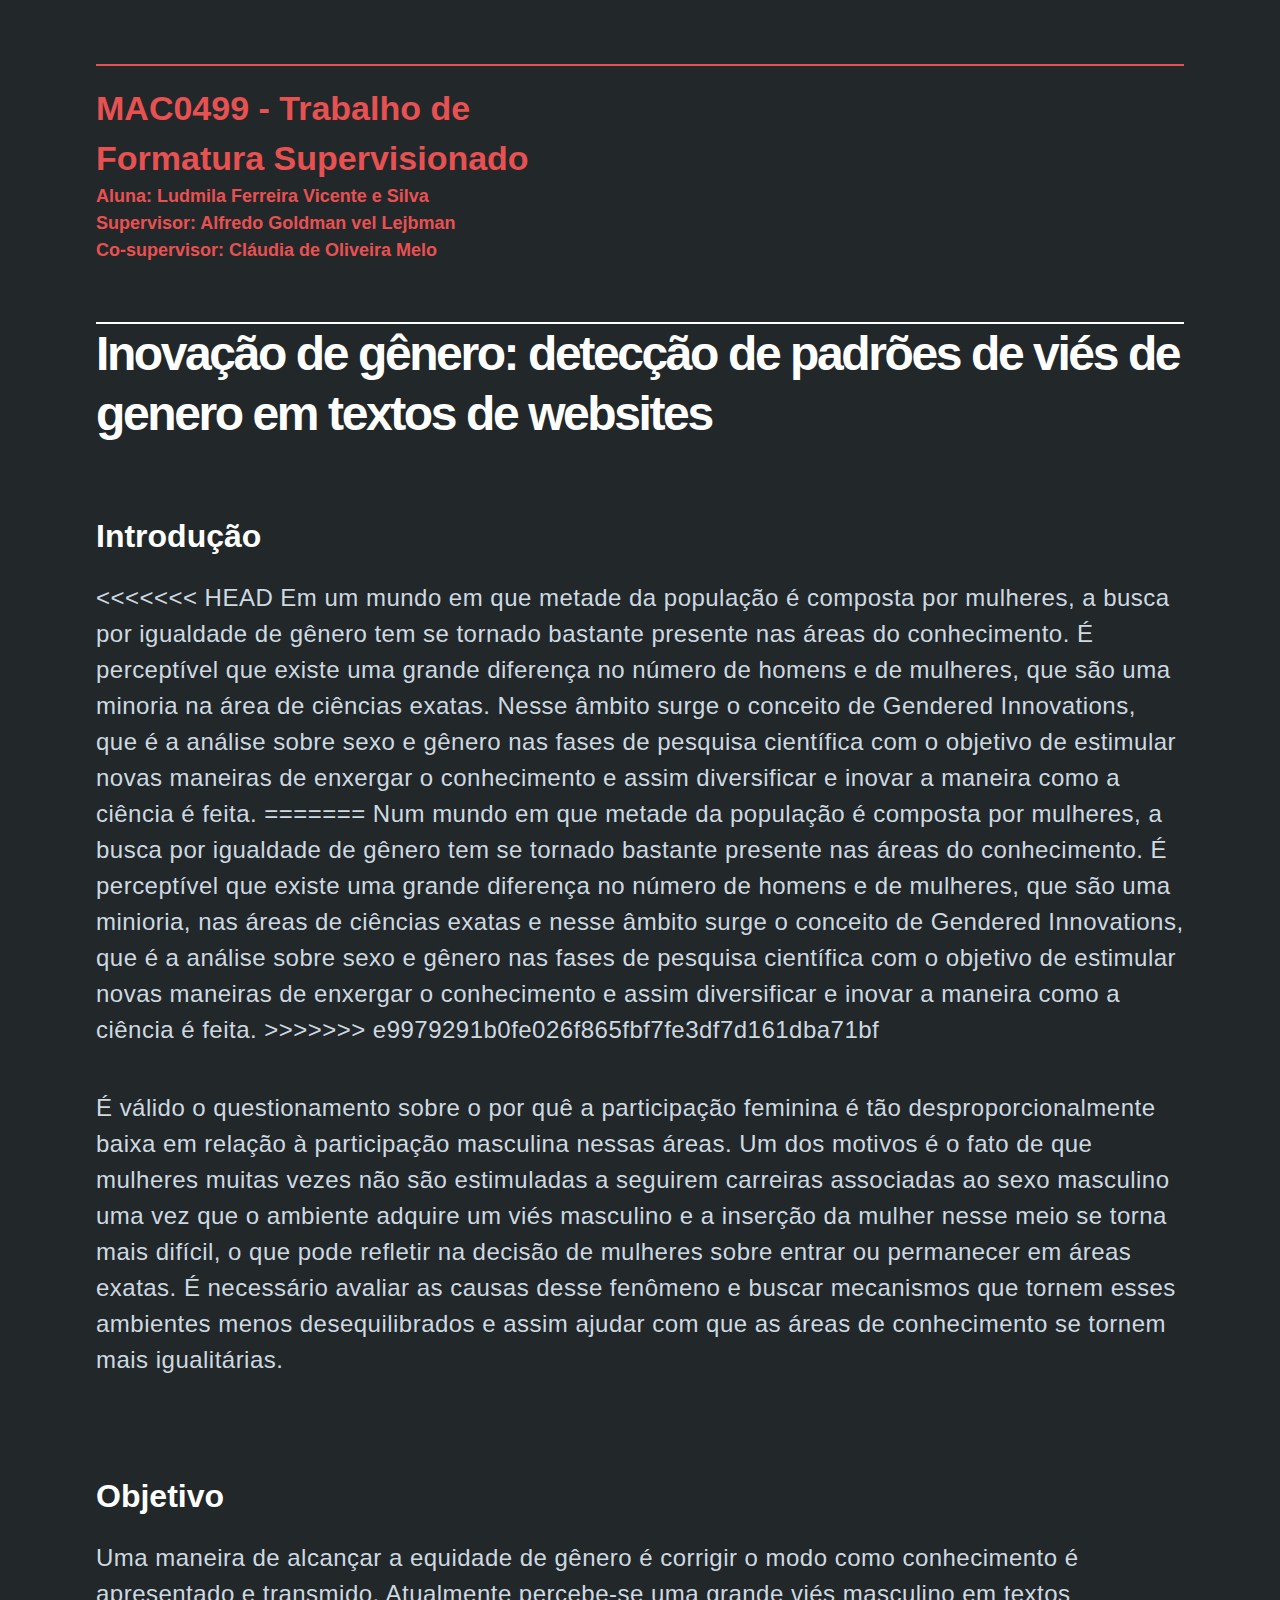
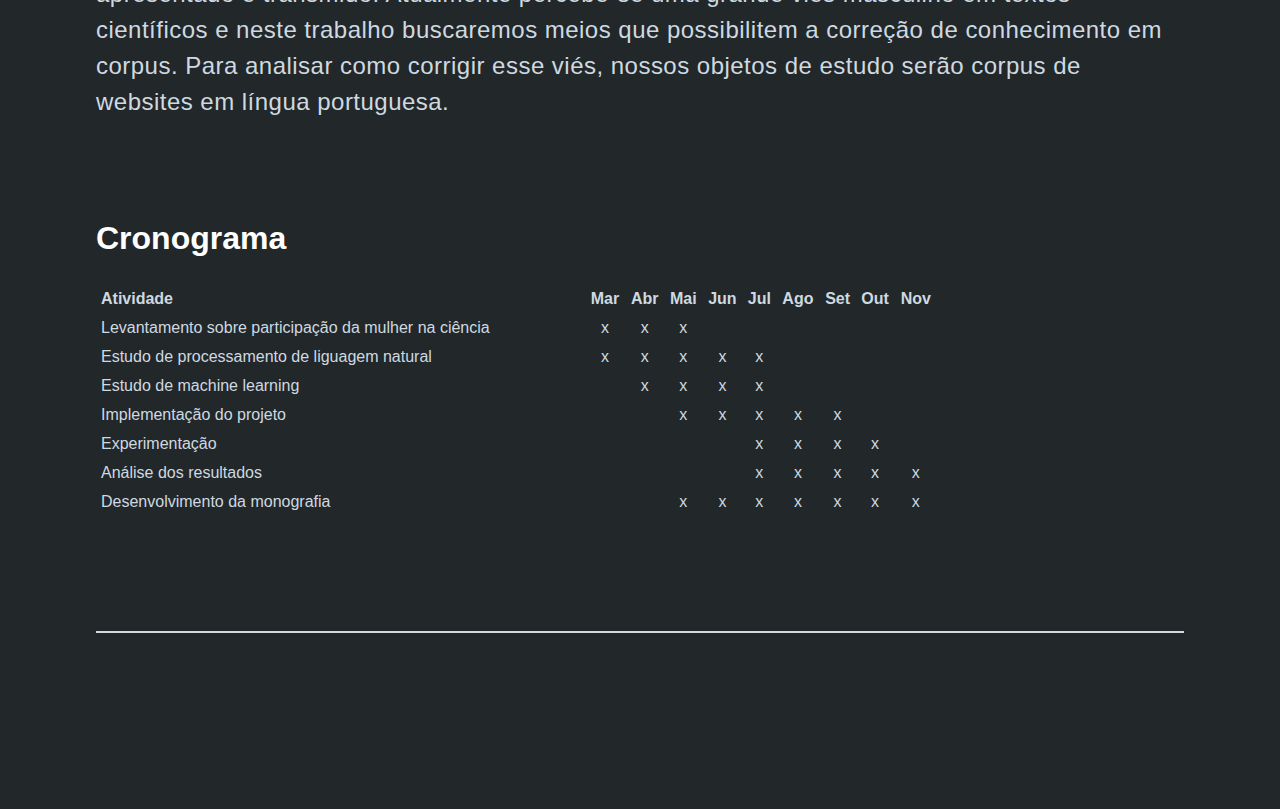
==== index.html @ a2ff805c "commit inicial" ====
<!doctype html>
<html>
<head>
	<meta charset="utf-8">
	<meta http-equiv="X-UA-Compatible" content="IE=edge">
	<meta name="viewport" content="width=device-width, initial-scale=1.0">

	<link rel="shortcut icon" href="img/favicon.ico"> 
	<link rel="stylesheet" href="css/vendor/fluidbox.min.css">
	<link rel="stylesheet" href="css/main.css">

	<title>Trabalho de Formatura Supervisionado</title>

</head>
<body>


	<header>

		<div id="logo-container">
			<div id="logo"><a href="/">MAC0499 - Trabalho de Formatura Supervisionado</a></div>
			<div id="subtitle"> <b>Aluna:</b> Ludmila Ferreira Vicente e Silva</div>
			<div id="subtitle"> <b>Supervisor:</b> Alfredo Goldman vel Lejbman </div>
			<div id="subtitle"> <b>Co-supervisor:</b> Cláudia de Oliveira Melo </div>
			<div id="subtitle"></div>
		</div>
<!-- 		<nav>
			<ul>
				<li><a href="#">Link 1</a></li>
				<li><a href="#">Link 2</a></li>
				<li><a href="#">Link 3</a></li> 
				<li><a href="mailto:your@address.com" class="bordered">Contact</a></li>
			</ul>
		</nav> -->

	</header>

	<div id="content">

		<section class="intro">
			<h1>Inovação de gênero: detecção de padrões de viés de genero em textos de websites</h1>
			&nbsp
			<h2>Introdução</h2>
			&nbsp
			<p>
<<<<<<< HEAD
				Em um mundo em que metade da população é composta por mulheres, a busca por igualdade de gênero tem se tornado bastante presente nas áreas do conhecimento. É perceptível que existe uma grande diferença no número de homens e de mulheres, que são uma minoria na área de ciências exatas. Nesse âmbito surge o conceito de Gendered Innovations, que é a análise sobre sexo e gênero nas fases de pesquisa científica com o objetivo de estimular novas maneiras de enxergar o conhecimento e assim diversificar e inovar a maneira como a ciência é feita.   
=======
				Num mundo em que metade da população é composta por mulheres, a busca por igualdade de gênero tem se tornado bastante presente nas áreas do conhecimento. É perceptível que existe uma grande diferença no número de homens e de mulheres, que são uma minioria, nas áreas de ciências exatas e nesse âmbito surge o conceito de Gendered Innovations, que é a análise sobre sexo e gênero nas fases de pesquisa científica com o objetivo de estimular novas maneiras de enxergar o conhecimento e assim diversificar e inovar a maneira como a ciência é feita.  
>>>>>>> e9979291b0fe026f865fbf7fe3df7d161dba71bf
			</p>
			&nbsp
			<p>
				É válido o questionamento sobre o por quê a participação feminina é tão desproporcionalmente baixa em relação à participação masculina nessas áreas. Um dos motivos é o fato de que mulheres muitas vezes não são estimuladas a seguirem carreiras associadas ao sexo masculino uma vez que o ambiente adquire um viés masculino e a inserção da mulher nesse meio se torna mais difícil, o que pode refletir na decisão de mulheres sobre entrar ou permanecer em áreas exatas. É necessário avaliar as causas desse fenômeno e buscar mecanismos que tornem esses ambientes menos desequilibrados e assim ajudar com que as áreas de conhecimento se tornem mais igualitárias.
			</p>

		</section>

		<section class="intro">
			<h2>Objetivo </h2>
			&nbsp
			<p> Uma maneira de alcançar a equidade de gênero é corrigir o modo como conhecimento é apresentado e transmido. Atualmente percebe-se uma grande viés masculino em textos científicos e neste trabalho buscaremos meios que possibilitem a correção de conhecimento em corpus. Para analisar como corrigir esse viés, nossos objetos de estudo serão corpus de websites em língua portuguesa. 
			</p>			
		</section>

		<section class="intro">
			<h2>Cronograma</h2>

			&nbsp

			<table>
				<thead>
					<tr>
						<th class="title" >Atividade</th>
						<th>Mar</th>
						<th>Abr</th>
						<th>Mai</th>
						<th>Jun</th>
						<th>Jul</th>
						<th>Ago</th>
						<th>Set</th>
						<th>Out</th>
						<th>Nov</th>
					</tr>
				</thead>
				<tbody>
					<tr>
						<td>Levantamento sobre participação da mulher na ciência</td>
						<td class='tick'> x </td>
						<td class='tick'> x </td>
						<td class='tick'> x </td>
						<td class='tick'> </td>
						<td class='tick'> </td>
						<td class='tick'> </td>
						<td class='tick'> </td>
						<td class='tick'> </td>
						<td class='tick'> </td>
					</tr>
				
					<tr>
						<td>Estudo de processamento de liguagem natural</td>
						<td class='tick'> x </td>
						<td class='tick'> x </td>
						<td class='tick'> x </td>
						<td class='tick'> x </td>
						<td class='tick'> x </td>
						<td class='tick'> </td>
						<td class='tick'> </td>
						<td class='tick'> </td>
						<td class='tick'> </td>
					</tr>

					<tr>
						<td>Estudo de machine learning</td>
						<td class='tick'>  </td>
						<td class='tick'> x </td>
						<td class='tick'> x </td>
						<td class='tick'> x </td>
						<td class='tick'> x </td>
						<td class='tick'> </td>
						<td class='tick'> </td>
						<td class='tick'> </td>
						<td class='tick'> </td>
						<td class='tick'> </td>
					</tr>
						
					<tr>
						<td>Implementação do projeto</td>
						<td class='tick'> </td>
						<td class='tick'> </td>
						<td class='tick'> x </td>
						<td class='tick'> x </td>
						<td class='tick'> x </td>
						<td class='tick'> x </td>
						<td class='tick'> x </td>
						<td class='tick'> </td>
						<td class='tick'> </td>
						<td class='tick'> </td>
					</tr>

					<tr>
						<td>Experimentação</td>
						<td class='tick'> </td>
						<td class='tick'> </td>
						<td class='tick'> </td>
						<td class='tick'> </td>
						<td class='tick'> x </td>
						<td class='tick'> x </td>
						<td class='tick'> x </td>
						<td class='tick'> x </td>
						<td class='tick'> </td>
						<td class='tick'> </td>
					</tr>

					<tr>
						<td>Análise dos resultados </td>
						<td class='tick'> </td>
						<td class='tick'> </td>
						<td class='tick'> </td>
						<td class='tick'> </td>
						<td class='tick'> x </td>
						<td class='tick'> x </td>
						<td class='tick'> x </td>
						<td class='tick'> x </td>
						<td class='tick'> x </td>
						<td class='tick'> </td>
						
					</tr>

					<tr>
						<td>Desenvolvimento da monografia</td>
						<td class='tick'> </td>
						<td class='tick'> </td>
						<td class='tick'> x </td>
						<td class='tick'> x </td>
						<td class='tick'> x </td>
						<td class='tick'> x </td>
						<td class='tick'> x </td>
						<td class='tick'> x </td>
						<td class='tick'> x </td>
						
					</tr>

				</tbody>
			</table>
		</section>

		<section class="row">
			<div class="col-full">
				
			</div>
		</section>


 
	</div>

	<script src="//ajax.googleapis.com/ajax/libs/jquery/1.11.0/jquery.min.js"></script>
	<script>
	if (!window.jQuery) 
	{
	    document.write('<script src="js/vendor/jquery.1.11.min.js"><\/script>');
	}
	</script>

	<script src="js/vendor/jquery.fluidbox.min.js"></script>
	<script src="js/main.js"></script>

	<script>
	  (function(i,s,o,g,r,a,m){i['GoogleAnalyticsObject']=r;i[r]=i[r]||function(){
	  (i[r].q=i[r].q||[]).push(arguments)},i[r].l=1*new Date();a=s.createElement(o),
	  m=s.getElementsByTagName(o)[0];a.async=1;a.src=g;m.parentNode.insertBefore(a,m)
	  })(window,document,'script','//www.google-analytics.com/analytics.js','ga');

	  ga('create', 'YOUR_GOOGLE_ANALYTICS_ID', 'auto');
	  ga('send', 'pageview');

	</script>

</body>
</html>
---- css/vendor/fluidbox.min.css ----
.fluidbox{outline:0}.hidden{display:none}.fluidbox-overlay{background-color:rgba(255,255,255,.85);cursor:pointer;cursor:-webkit-zoom-out;cursor:-moz-zoom-out;opacity:0;position:fixed;top:0;left:0;bottom:0;right:0;transition:all .25s ease-in-out}.fluidbox-wrap{background-position:center center;background-size:cover;margin:0 auto;position:relative;transition:all .25s ease-in-out}.fluidbox-ghost{background-size:cover;background-position:center center;position:absolute;transition:all .25s ease-in-out}.fluidbox-closed .fluidbox-ghost{-webkit-transition-property:top,left,opacity,-webkit-transform;-moz-transition-property:top,left,opacity,-moz-transform;-o-transition-property:top,left,opacity,-o-transform;transition-property:top,left,opacity,transform;transition-delay:0,0,.25s,0}.fluidbox-closed .fluidbox-wrap img{transition-property:opacity;transition-delay:.25s;transition-duration:0s}
---- css/main.css ----
html, body, div, span, object, iframe,
h1, h2, h3, h4, h5, h6, p, blockquote, pre,
abbr, address, cite, code,
del, dfn, em, img, ins, kbd, q, samp,
small, strong, sub, sup, var,
b, i,
dl, dt, dd, ol, ul, li,
fieldset, form, label, legend,
table, caption, tbody, tfoot, thead, tr, th, td,
article, aside, canvas, details, figcaption, figure,
footer, header, hgroup, menu, nav, section, summary,
time, mark, audio, video {
  margin: 0;
  padding: 0;
  border: 0;
  outline: 0;
  vertical-align: baseline;
  background: transparent;
}

html, body {
  font-size: 100%;
}

article, aside, details, figcaption, figure, footer, header, hgroup, nav, section {
  display: block;
}

audio, canvas, video {
  display: inline-block;
}

audio:not([controls]) {
  display: none;
}

[hidden] {
  display: none;
}

html {
  font-size: 100%;
  -webkit-text-size-adjust: 100%;
  -ms-text-size-adjust: 100%;
}

html, button, input, select, textarea {
  font-family: sans-serif;
}

a:focus {
  outline: thin dotted;
  outline: 5px auto -webkit-focus-ring-color;
  outline-offset: -2px;
}
a:hover, a:active {
  outline: 0;
}

abbr[title] {
  border-bottom: 1px dotted;
}

b, strong {
  font-weight: bold;
}

blockquote {
  margin: 1em 40px;
}

dfn {
  font-style: italic;
}

mark {
  background: #ff0;
  color: #000;
}

pre, code, kbd, samp {
  font-family: monospace, serif;
  _font-family: 'courier new', monospace;
  font-size: 1em;
}

pre {
  white-space: pre;
  white-space: pre-wrap;
  word-wrap: break-word;
}

blockquote, q {
  quotes: none;
}
blockquote:before, blockquote:after, q:before, q:after {
  content: '';
  content: none;
}

small {
  font-size: 75%;
}

sub, sup {
  font-size: 75%;
  line-height: 0;
  position: relative;
  vertical-align: baseline;
}

sup {
  top: -0.5em;
}

sub {
  bottom: -0.25em;
}

nav ul, nav ol {
  list-style: none;
  list-style-image: none;
}

img {
  border: 0;
  height: auto;
  max-width: 100%;
  -ms-interpolation-mode: bicubic;
}

svg:not(:root) {
  overflow: hidden;
}

fieldset {
  border: 1px solid #c0c0c0;
  margin: 0 2px;
  padding: 0.35em 0.625em 0.75em;
}

legend {
  border: 0;
  padding: 0;
  white-space: normal;
}

button, input, select, textarea {
  font-size: 100%;
  margin: 0;
  vertical-align: baseline;
}

button, input {
  line-height: normal;
}

button, input[type="button"], input[type="reset"], input[type="submit"] {
  cursor: pointer;
  -webkit-appearance: button;
}

button[disabled], input[disabled] {
  cursor: default;
}

input[type="checkbox"], input[type="radio"] {
  box-sizing: border-box;
  padding: 0;
}

input[type="search"] {
  -webkit-appearance: textfield;
  -moz-box-sizing: content-box;
  -webkit-box-sizing: content-box;
  box-sizing: content-box;
}

input[type="search"]::-webkit-search-decoration, input[type="search"]::-webkit-search-cancel-button {
  -webkit-appearance: none;
}

button::-moz-focus-inner, input::-moz-focus-inner {
  border: 0;
  padding: 0;
}

textarea {
  overflow: auto;
  vertical-align: top;
}

table {
border-spacing: 5px;
width: 78%;
text-align: left;
}

td.tick {
text-align: center;
}

th {
text-align: center;
}

th.title {
text-align: left;
}

/* Neat 1.7.0
 * http://neat.bourbon.io
 * Copyright 2012-2014 thoughtbot, inc.
 * MIT License */
html {
  -webkit-box-sizing: border-box;
  -moz-box-sizing: border-box;
  box-sizing: border-box;
}

*, *:before, *:after {
  -webkit-box-sizing: inherit;
  -moz-box-sizing: inherit;
  box-sizing: inherit;
}

body {
  -webkit-font-feature-settings: "kern", "liga", "frac", "pnum";
  -moz-font-feature-settings: "kern", "liga", "frac", "pnum";
  -ms-font-feature-settings: "kern", "liga", "frac", "pnum";
  font-feature-settings: "kern", "liga", "frac", "pnum";
  -webkit-font-smoothing: antialiased;
  text-rendering: optimizeLegibility;
  background-color: #22272a;
  color: #ced9e0;
  font-family: "font-family: " Helvetica Neue ",Helvetica,Arial,sans-serif";
  font-size: 1em;
  line-height: 1.5;
}

h1,
h2,
h3,
h4,
h5,
h6 {
  font-family: "font-family: " Helvetica Neue ",Helvetica,Arial,sans-serif";
  line-height: 1.25;
  margin: 0;
  color: #fff;
}

h1 {
  font-size: 2.25em;
}

h2 {
  font-size: 2em;
}

h3 {
  font-size: 1.75em;
}

h4 {
  font-size: 1.5em;
}

h5 {
  font-size: 1.25em;
}

h6 {
  font-size: 1em;
}

p {
  margin: 0 0 0.75em;
  font-family: "font-family: " Helvetica Neue ",Helvetica,Arial,sans-serif";
}

a {
  -webkit-transition: color 0.1s linear;
  -moz-transition: color 0.1s linear;
  transition: color 0.1s linear;
  color: #ced9e0;
  text-decoration: none;
}
a:hover {
  color: #9fb5c2;
  border-color: #9fb5c2;
}
a:active, a:focus {
  color: #9fb5c2;
  border-color: #9fb5c2;
  outline: none;
}

header {
  color: #fff;
}

hr {
  border-bottom: 1px solid #ddd;
  border-left: none;
  border-right: none;
  border-top: none;
  margin: 1.5em 0;
}

img,
picture {
  margin: 0;
  max-width: 100%;
}

blockquote {
  border-left: 2px solid #ddd;
  color: #fdfdfe;
  margin: 1.5em 0;
  padding-left: 0.75em;
}

cite {
  color: white;
  font-style: italic;
}
cite:before {
  content: "\2014 \00A0";
}

body {
  padding-left: 1em;
  padding-right: 1em;
}

a {
  border-bottom: 1px solid #ced9e0;
}

a:hover {
  color: #e85151;
}

header {
  max-width: 68em;
  margin-left: auto;
  margin-right: auto;
  margin-top: 4em;
  border-top: 2px solid #e85151;
  opacity: 0;
  -webkit-transform: translateY(50px);
  -moz-transform: translateY(50px);
  -ms-transform: translateY(50px);
  -o-transform: translateY(50px);
  transform: translateY(50px);
  -webkit-transition: all 1200ms ease;
  -moz-transition: all 1200ms ease;
  transition: all 1200ms ease;
  -webkit-transition-delay: 50ms;
  -moz-transition-delay: 50ms;
  transition-delay: 50ms;
}
header:after {
  content: "";
  display: table;
  clear: both;
}
@media screen and (max-width: 540px) {
  header {
    margin-top: 2em;
  }
}
header #logo-container {
  float: left;
  display: block;
  margin-right: 2.35765%;
  width: 48.82117%;
}
header #logo-container:last-child {
  margin-right: 0;
}
@media screen and (max-width: 540px) {
  header #logo-container {
    float: left;
    display: block;
    margin-right: 7.42297%;
    width: 100%;
  }
  header #logo-container:last-child {
    margin-right: 0;
  }
}
header #logo-container #logo {
  padding-top: 0.5em;
  font-weight: bold;
  font-size: 34px;
  line-height: 50px;
  float: none;
}
header #logo-container #subtitle {
  color: #e85151;
  font-weight: bold;
  font-size: 18px;
}
header a {
  color: #e85151;
  text-decoration: none;
  border: none;
}
header a:hover {
  color: #d11c1c;
  border-color: #d11c1c;
}
header a:active, header a:focus {
  color: #d11c1c;
  border-color: #d11c1c;
}
header nav {
  text-align: right;
  float: left;
  display: block;
  margin-right: 2.35765%;
  width: 74.41059%;
}
header nav:last-child {
  margin-right: 0;
}
@media screen and (max-width: 540px) {
  header nav {
    text-align: left;
    margin-top: 1em;
    float: left;
    display: block;
    margin-right: 7.42297%;
    width: 100%;
  }
  header nav:last-child {
    margin-right: 0;
  }
}
header nav ul {
  padding-top: 0.5em;
  line-height: 60px;
}
header nav ul li {
  display: inline-block;
  margin-left: 1em;
}
@media screen and (max-width: 540px) {
  header nav ul li {
    margin-left: 0;
    margin-right: 1em;
  }
}
header nav ul li a {
  font-weight: bold;
}
header nav ul li a.bordered {
  border-radius: 0.2em;
  padding: 0.4em;
  padding-left: 0.8em;
  padding-right: 0.8em;
  border: 2px solid #e85151;
}

#content {
  max-width: 68em;
  margin-left: auto;
  margin-right: auto;
  padding-bottom: 2em;
  opacity: 0;
  -webkit-transform: translateY(50px);
  -moz-transform: translateY(50px);
  -ms-transform: translateY(50px);
  -o-transform: translateY(50px);
  transform: translateY(50px);
  -webkit-transition: all 1200ms ease;
  -moz-transition: all 1200ms ease;
  transition: all 1200ms ease;
  -webkit-transition-delay: 350ms;
  -moz-transition-delay: 350ms;
  transition-delay: 350ms;
}
#content:after {
  content: "";
  display: table;
  clear: both;
}
#content section.intro {
  max-width: 68em;
  margin-left: auto;
  margin-right: auto;
  margin-bottom: 5em;
}
#content section.intro:after {
  content: "";
  display: table;
  clear: both;
}
@media screen and (max-width: 540px) {
  #content section.intro {
    margin-bottom: 1em;
  }
}
#content section.intro h1 {
  font-size: 3em;
  border-top: 2px solid #fff;
  letter-spacing: -0.05em;
  margin-top: 1.2em;
  margin-bottom: 1em;
}
@media screen and (max-width: 540px) {
  #content section.intro h1 {
    font-size: 4em;
    line-height: 1.2em;
    padding-top: 0.4em;
  }
}
#content section.intro h1 span.nl {
  display: none;
}
@media screen and (max-width: 540px) {
  #content section.intro h1 span.nl {
    display: block;
  }
}
#content section.intro p {
  font-size: 1.5em;
  line-height: 1.5em;
  letter-spacing: 0.02em;
}
#content section.row {
  max-width: 68em;
  margin-left: auto;
  margin-right: auto;
  padding-top: 2em;
  padding-bottom: 5em;
}
#content section.row:after {
  content: "";
  display: table;
  clear: both;
}
#content section.row h2 {
  text-transform: uppercase;
  font-size: 1.0em;
  font-weight: bold;
  color: #e85151;
  margin-bottom: 0.05em;
}
#content section.row p {
  font-size: 1.2em;
  line-height: 1.6em;
}
#content section.row .col, #content section.row .col-full {
  float: left;
  display: block;
  margin-right: 2.35765%;
  width: 48.82117%;
  border-top: 2px solid #ced9e0;
  padding-top: 1em;
  padding-bottom: 3em;
}
#content section.row .col:last-child, #content section.row .col-full:last-child {
  margin-right: 0;
}
@media screen and (max-width: 540px) {
  #content section.row .col, #content section.row .col-full {
    float: left;
    display: block;
    margin-right: 7.42297%;
    width: 100%;
  }
  #content section.row .col:last-child, #content section.row .col-full:last-child {
    margin-right: 0;
  }
}
#content section.row .col-full {
  float: left;
  display: block;
  margin-right: 2.35765%;
  width: 100%;
}
#content section.row .col-full:last-child {
  margin-right: 0;
}
@media screen and (max-width: 540px) {
  #content section.row .col-full {
    float: left;
    display: block;
    margin-right: 7.42297%;
    width: 100%;
  }
  #content section.row .col-full:last-child {
    margin-right: 0;
  }
}
#content .photo-grid {
  display: -webkit-box;
  display: -moz-box;
  display: box;
  display: -webkit-flex;
  display: -moz-flex;
  display: -ms-flexbox;
  display: flex;
  -webkit-flex-flow: row wrap;
  -moz-flex-flow: row wrap;
  flex-flow: row wrap;
  -webkit-box-pack: justify;
  -moz-box-pack: justify;
  box-pack: justify;
  -webkit-justify-content: space-between;
  -moz-justify-content: space-between;
  -ms-justify-content: space-between;
  -o-justify-content: space-between;
  justify-content: space-between;
  -ms-flex-pack: justify;
}
#content .photo-grid a {
  margin-bottom: 20px;
  border: none;
  text-decoration: none;
}
#content .photo-grid a.col-1 {
  width: 100%;
}
#content .photo-grid a.col-2 {
  width: 49%;
  width: calc(50% - 12px);
}
#content .photo-grid a.col-3 {
  width: 32%;
  width: calc(33.33333% - 16px);
}
@media screen and (max-width: 540px) {
  #content .photo-grid a {
    margin-bottom: 10px;
  }
  #content .photo-grid a.col-2 {
    width: 49%;
    width: calc(50% - 7px);
  }
}

.loaded header {
  -webkit-transform: none;
  -moz-transform: none;
  -ms-transform: none;
  -o-transform: none;
  transform: none;
  opacity: 1;
}
.loaded #content {
  -webkit-transform: none;
  -moz-transform: none;
  -ms-transform: none;
  -o-transform: none;
  transform: none;
  opacity: 1;
}

/*# sourceMappingURL=main.css.map */
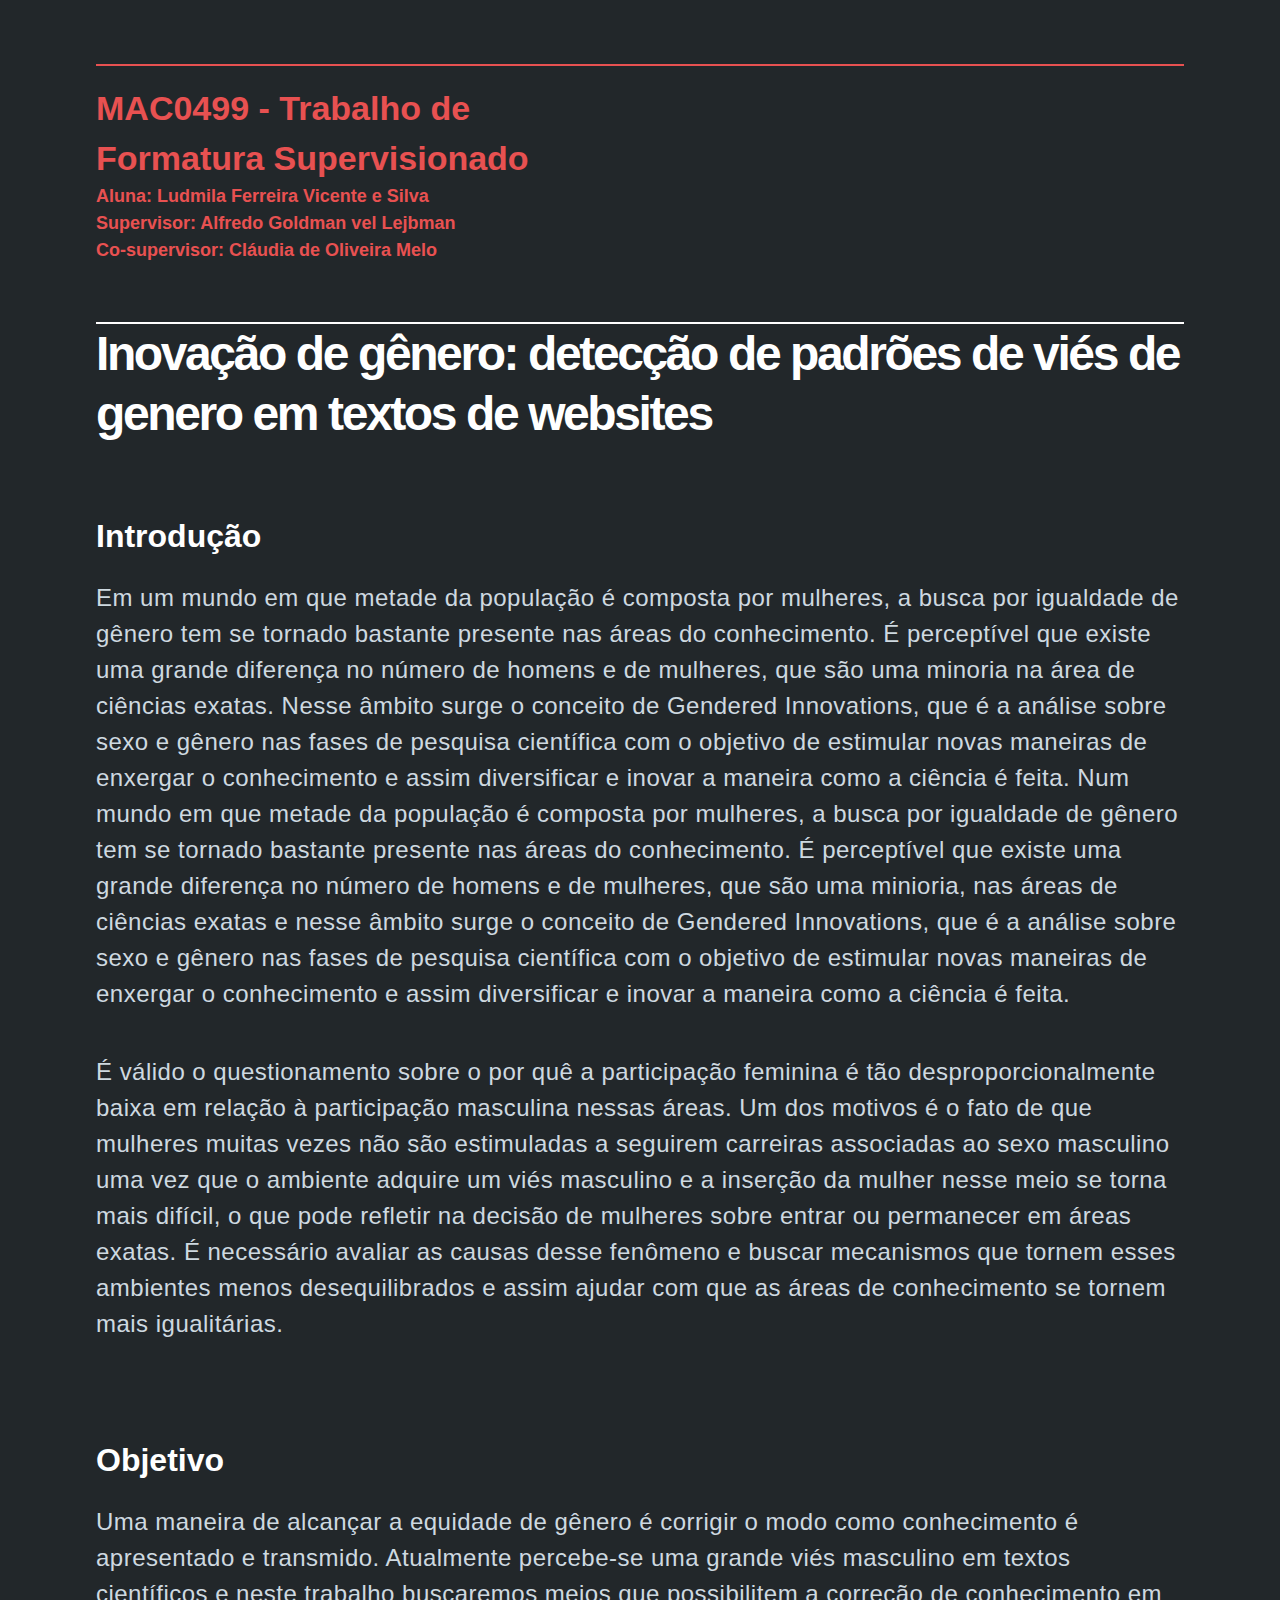
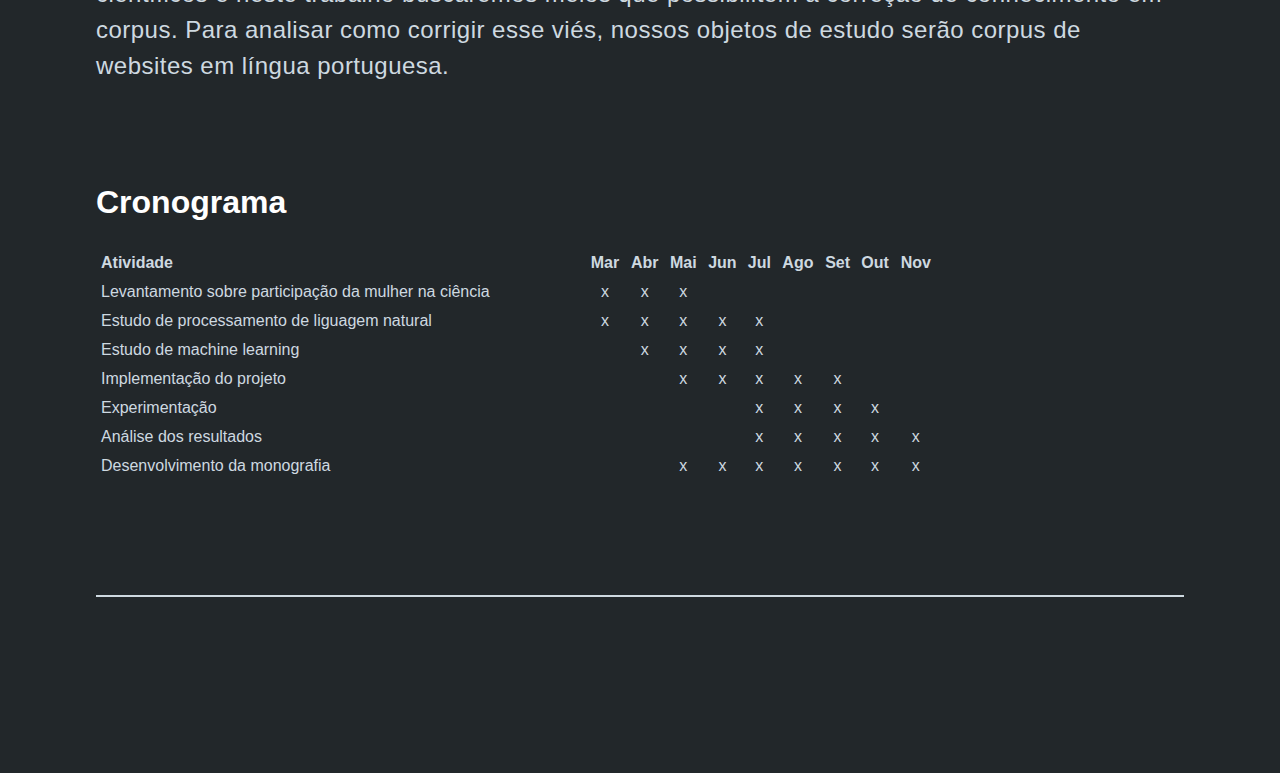
==== commit 2c9fd241: "index" ====
--- a/index.html
+++ b/index.html
@@ -43,11 +43,10 @@
 			<h2>Introdução</h2>
 			&nbsp
 			<p>
-<<<<<<< HEAD
+
 				Em um mundo em que metade da população é composta por mulheres, a busca por igualdade de gênero tem se tornado bastante presente nas áreas do conhecimento. É perceptível que existe uma grande diferença no número de homens e de mulheres, que são uma minoria na área de ciências exatas. Nesse âmbito surge o conceito de Gendered Innovations, que é a análise sobre sexo e gênero nas fases de pesquisa científica com o objetivo de estimular novas maneiras de enxergar o conhecimento e assim diversificar e inovar a maneira como a ciência é feita.   
-=======
+
 				Num mundo em que metade da população é composta por mulheres, a busca por igualdade de gênero tem se tornado bastante presente nas áreas do conhecimento. É perceptível que existe uma grande diferença no número de homens e de mulheres, que são uma minioria, nas áreas de ciências exatas e nesse âmbito surge o conceito de Gendered Innovations, que é a análise sobre sexo e gênero nas fases de pesquisa científica com o objetivo de estimular novas maneiras de enxergar o conhecimento e assim diversificar e inovar a maneira como a ciência é feita.  
->>>>>>> e9979291b0fe026f865fbf7fe3df7d161dba71bf
 			</p>
 			&nbsp
 			<p>
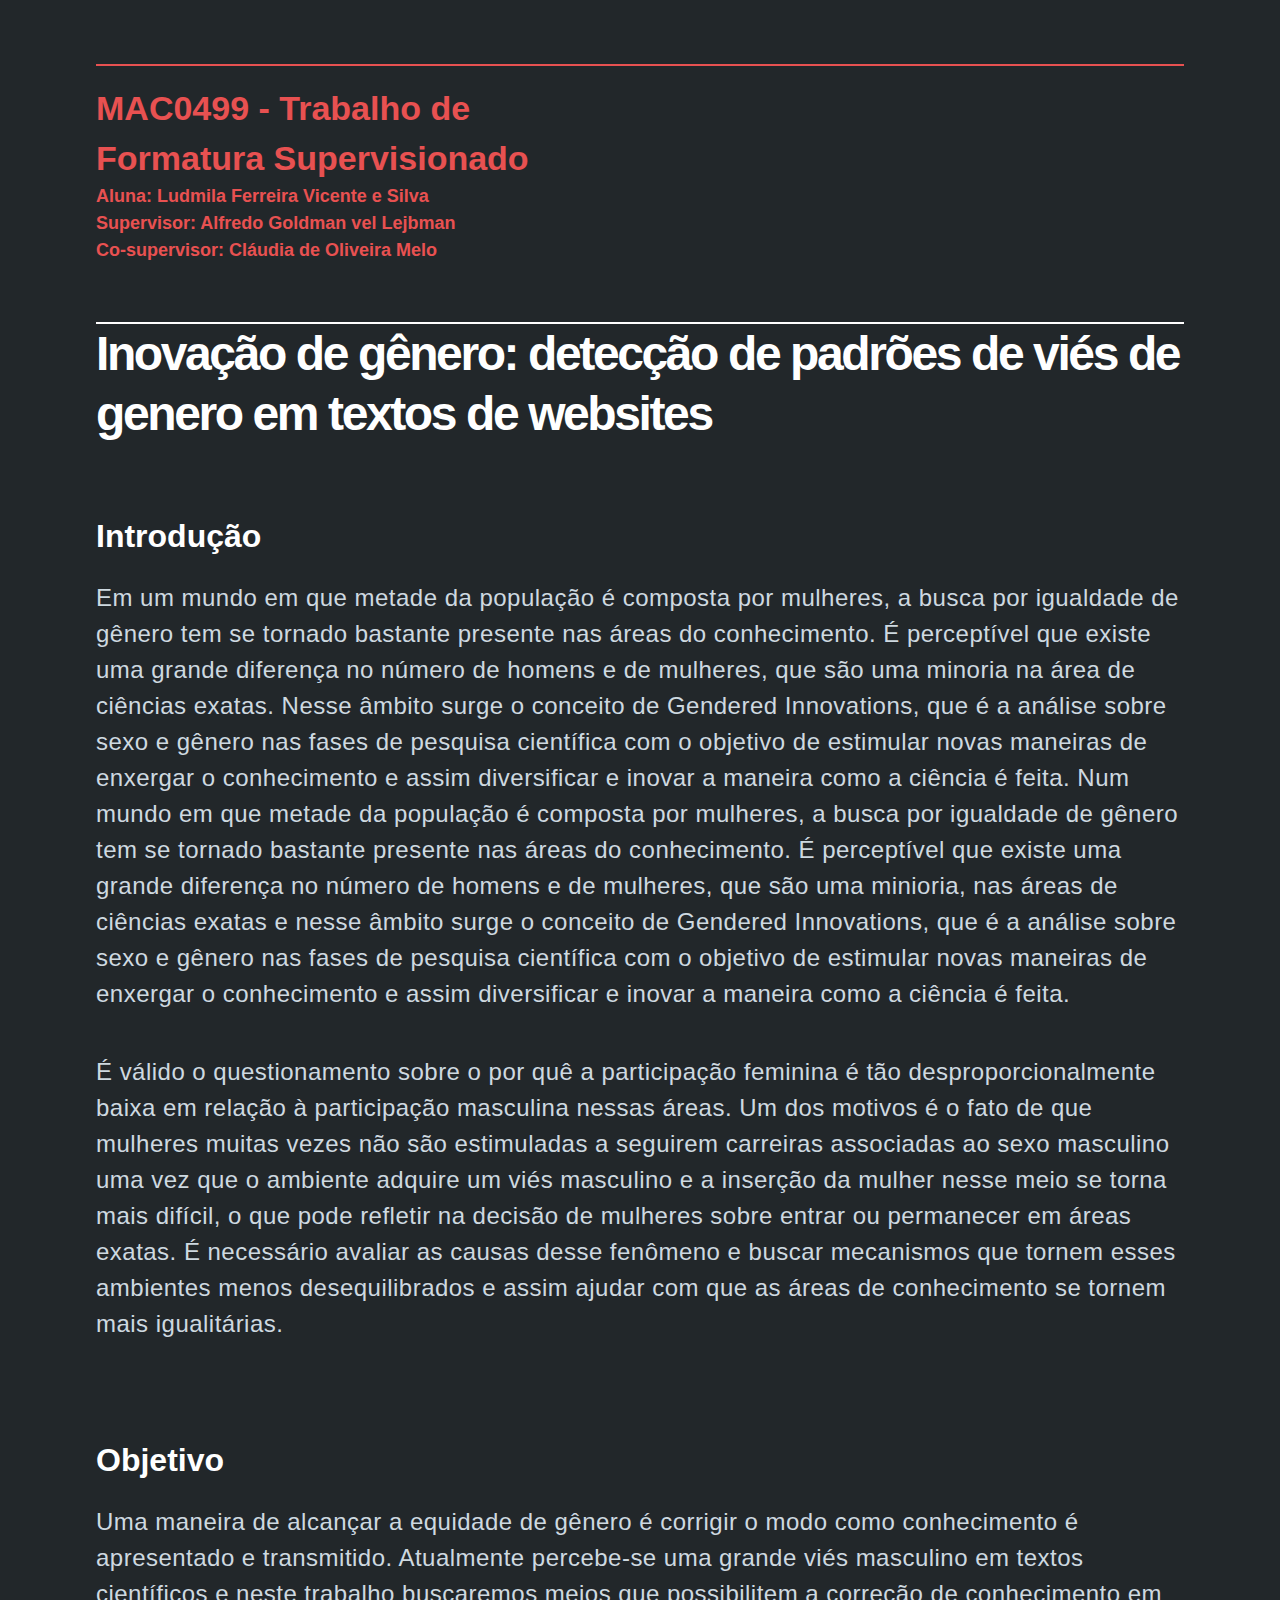
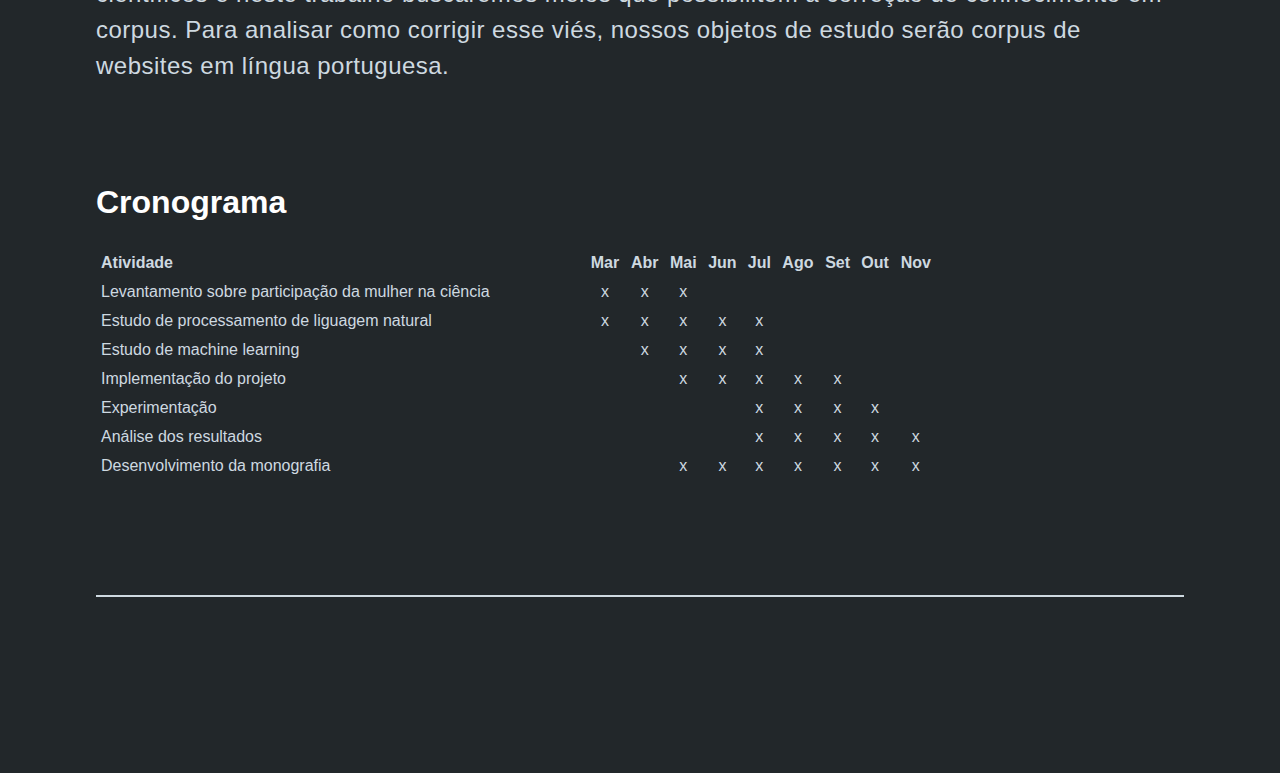
==== commit e0b260c5: "correção texto" ====
--- a/index.html
+++ b/index.html
@@ -58,7 +58,7 @@
 		<section class="intro">
 			<h2>Objetivo </h2>
 			&nbsp
-			<p> Uma maneira de alcançar a equidade de gênero é corrigir o modo como conhecimento é apresentado e transmido. Atualmente percebe-se uma grande viés masculino em textos científicos e neste trabalho buscaremos meios que possibilitem a correção de conhecimento em corpus. Para analisar como corrigir esse viés, nossos objetos de estudo serão corpus de websites em língua portuguesa. 
+			<p> Uma maneira de alcançar a equidade de gênero é corrigir o modo como conhecimento é apresentado e transmitido. Atualmente percebe-se uma grande viés masculino em textos científicos e neste trabalho buscaremos meios que possibilitem a correção de conhecimento em corpus. Para analisar como corrigir esse viés, nossos objetos de estudo serão corpus de websites em língua portuguesa. 
 			</p>			
 		</section>
 
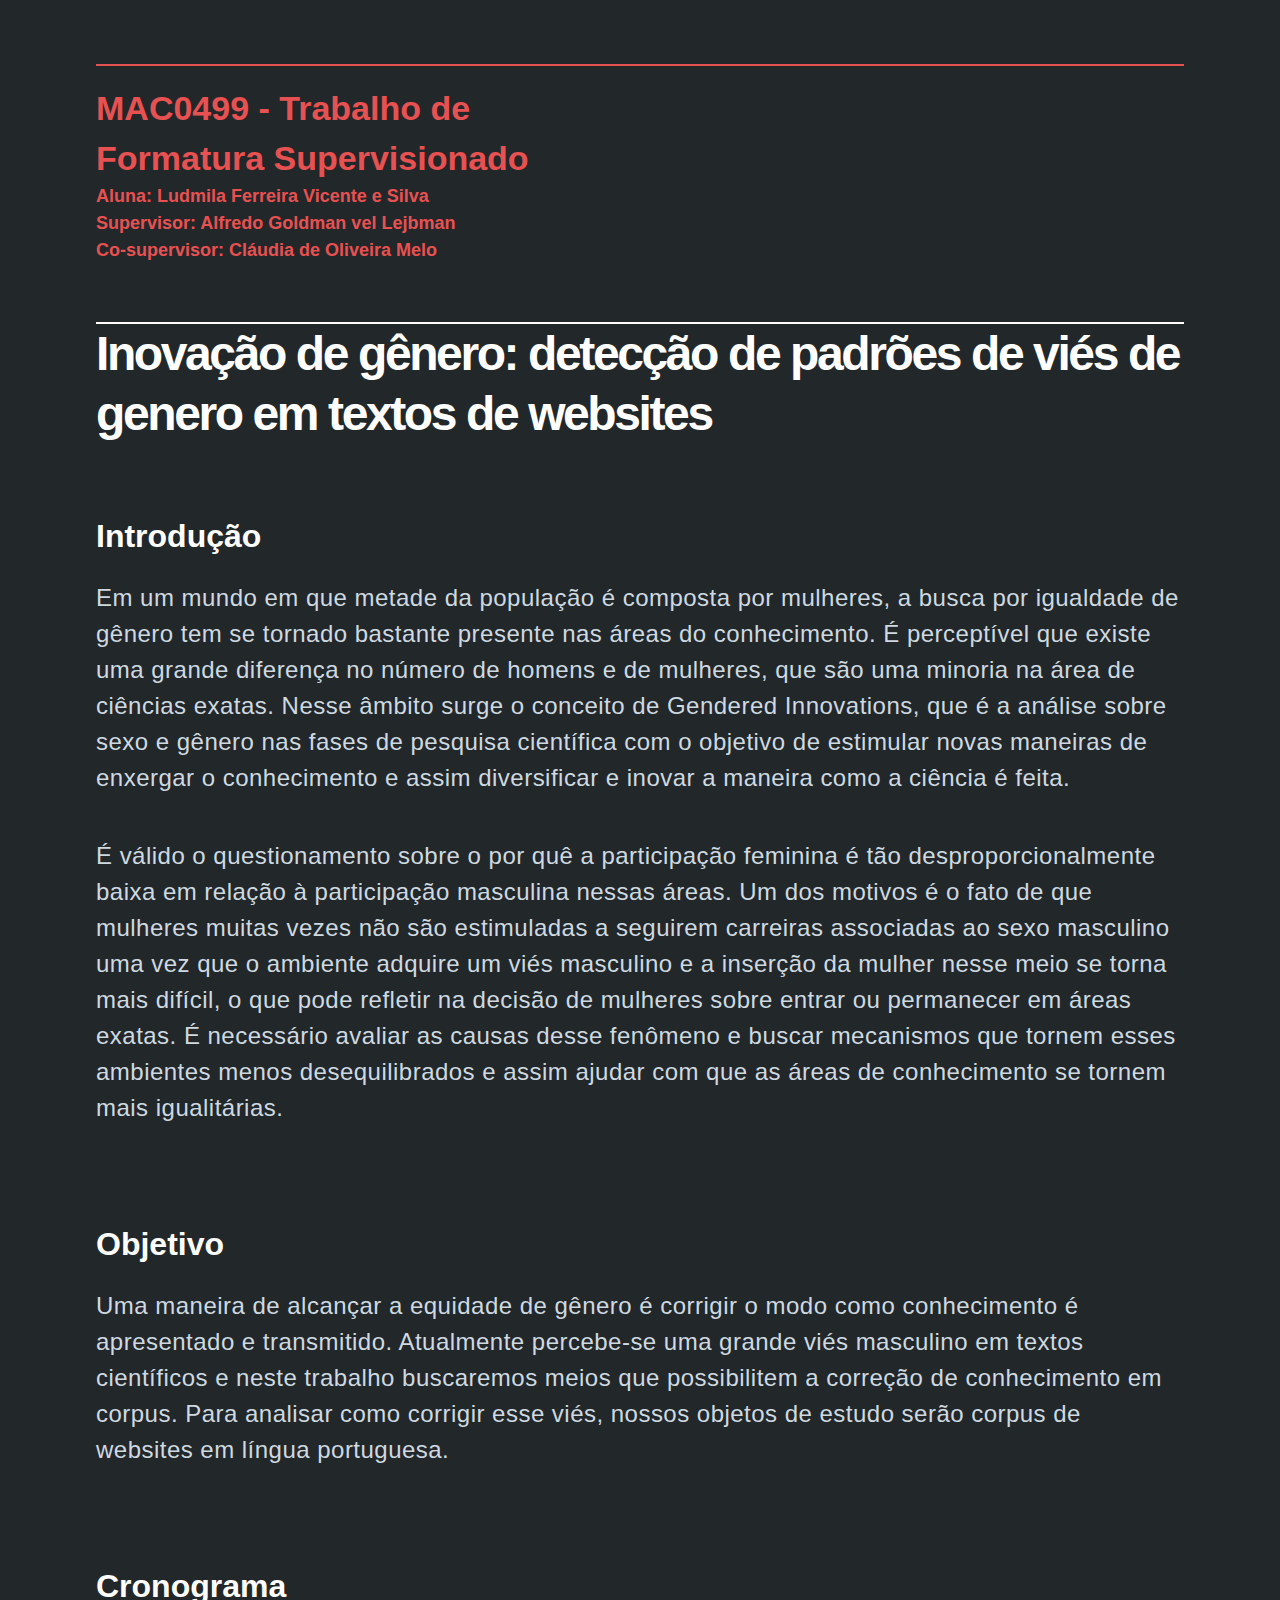
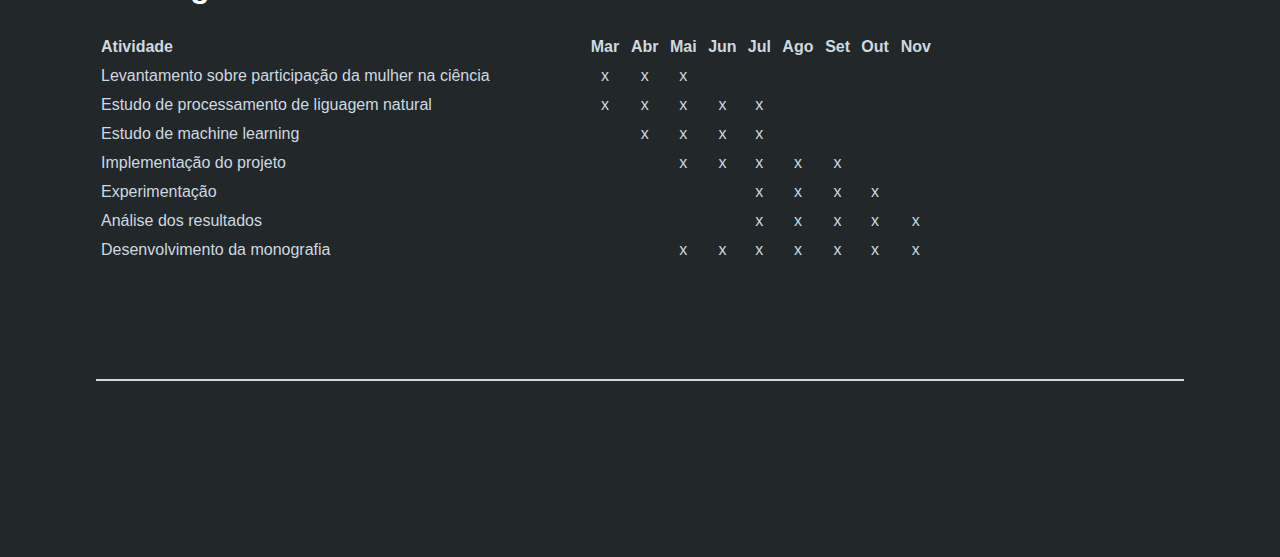
==== commit f9545fe2: "paragrafo duplo excluido" ====
--- a/index.html
+++ b/index.html
@@ -45,8 +45,6 @@
 			<p>
 
 				Em um mundo em que metade da população é composta por mulheres, a busca por igualdade de gênero tem se tornado bastante presente nas áreas do conhecimento. É perceptível que existe uma grande diferença no número de homens e de mulheres, que são uma minoria na área de ciências exatas. Nesse âmbito surge o conceito de Gendered Innovations, que é a análise sobre sexo e gênero nas fases de pesquisa científica com o objetivo de estimular novas maneiras de enxergar o conhecimento e assim diversificar e inovar a maneira como a ciência é feita.   
-
-				Num mundo em que metade da população é composta por mulheres, a busca por igualdade de gênero tem se tornado bastante presente nas áreas do conhecimento. É perceptível que existe uma grande diferença no número de homens e de mulheres, que são uma minioria, nas áreas de ciências exatas e nesse âmbito surge o conceito de Gendered Innovations, que é a análise sobre sexo e gênero nas fases de pesquisa científica com o objetivo de estimular novas maneiras de enxergar o conhecimento e assim diversificar e inovar a maneira como a ciência é feita.  
 			</p>
 			&nbsp
 			<p>
